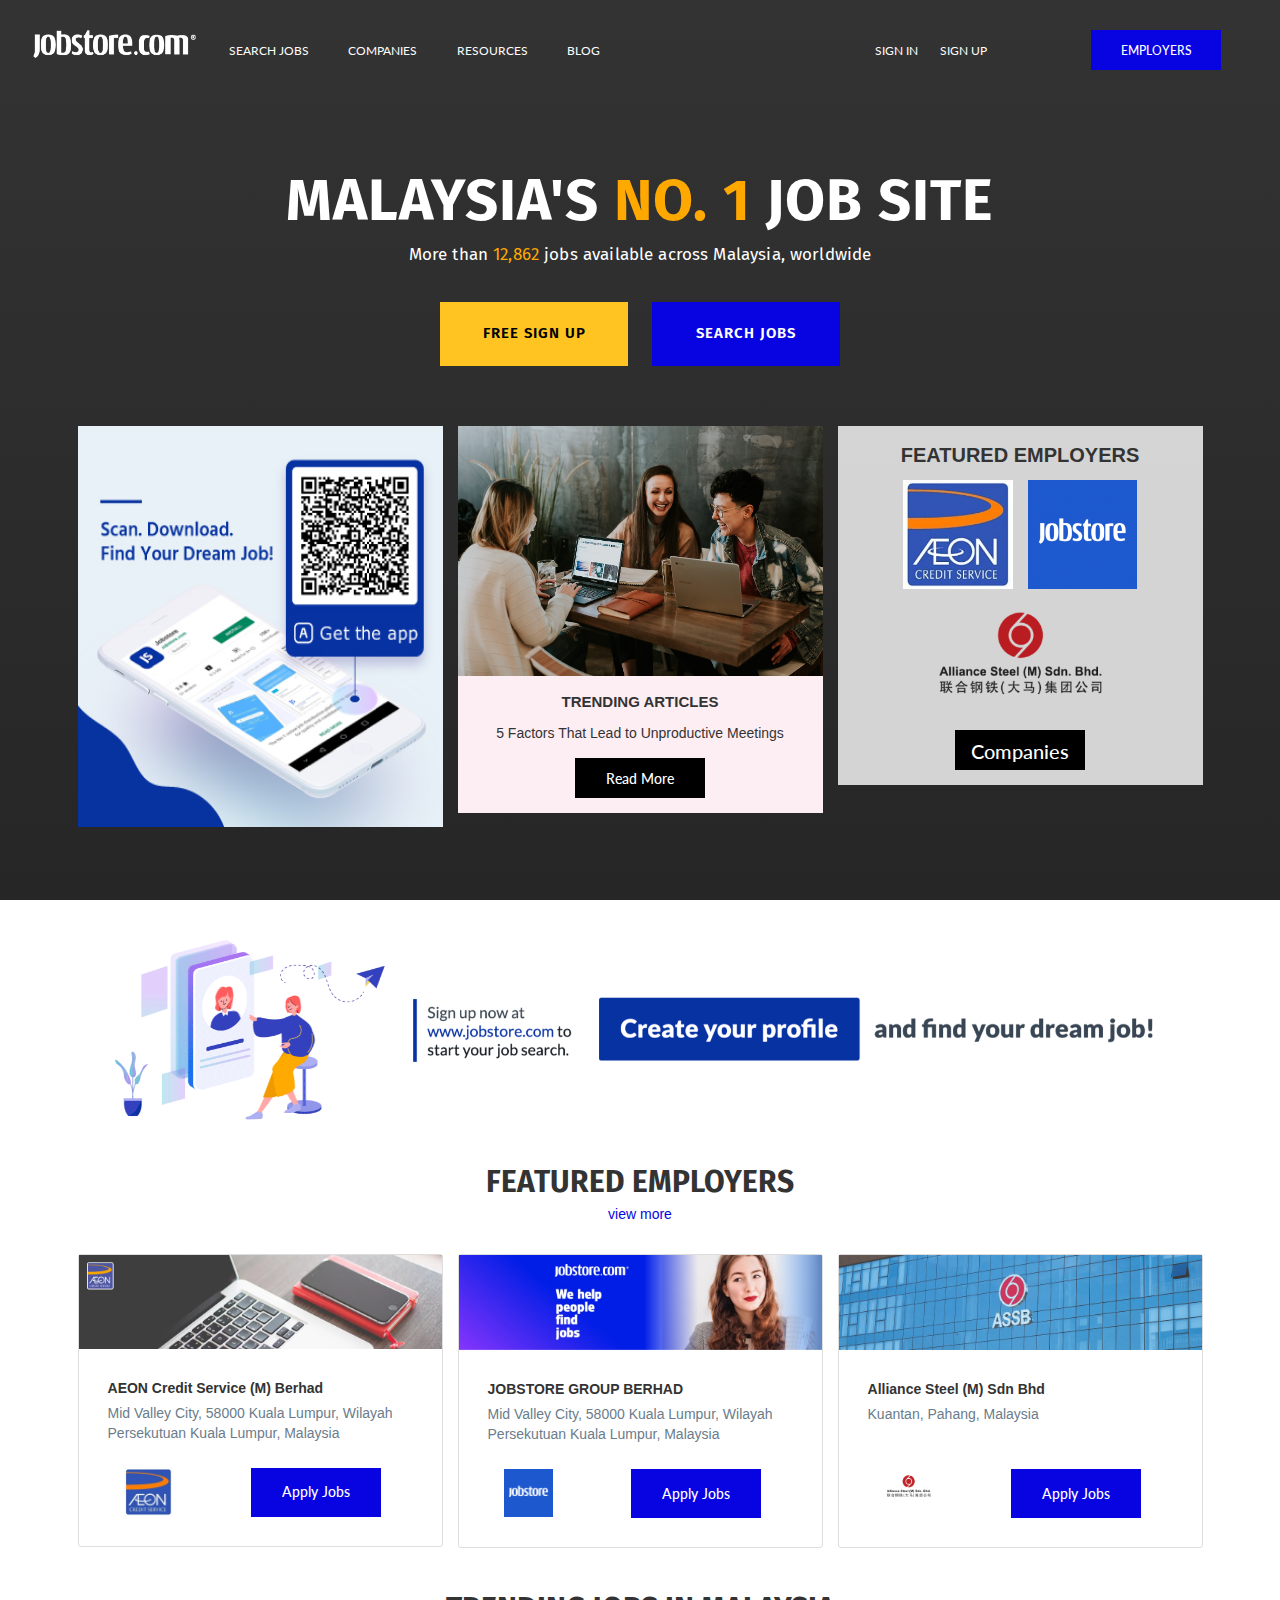
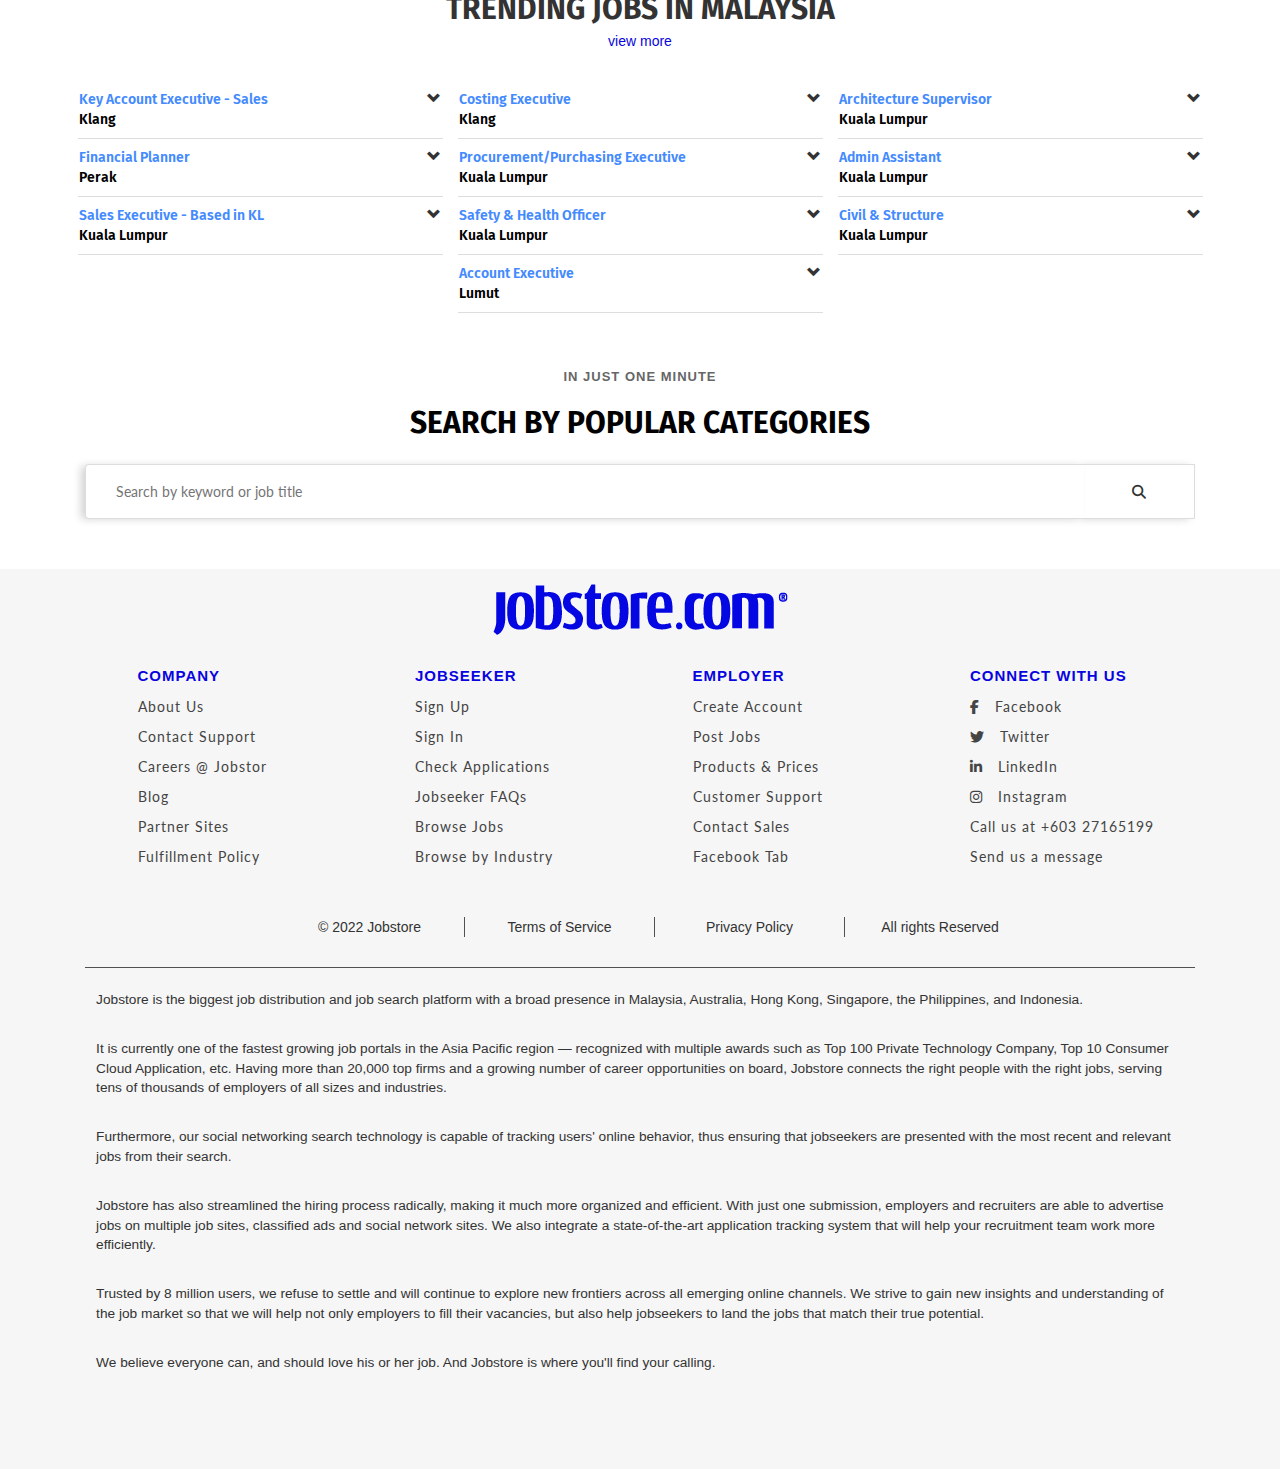
==== index.html @ 940debec "Added my project" ====
<!DOCTYPE html>
<html lang="en">
<head>
    <meta charset="UTF-8">
    <meta http-equiv="X-UA-Compatible" content="IE=edge">
    <meta name="viewport" content="width=device-width, initial-scale=1.0">
    <title>Jobstore</title>
    <link href="https://fonts.googleapis.com/css?family=Lato" rel="stylesheet">
    <link href="https://fonts.googleapis.com/css?family=Fira+Sans:400,600,700" rel="stylesheet">
    <link rel="stylesheet" href="style.css">
    <link rel="stylesheet" href="https://cdn.jsdelivr.net/npm/bootstrap@5.2.1/dist/css/bootstrap.min.css">
    <link rel="stylesheet" href="https://cdn.jsdelivr.net/npm/bootstrap@3.4.1/dist/css/bootstrap.min.css" integrity="sha384-HSMxcRTRxnN+Bdg0JdbxYKrThecOKuH5zCYotlSAcp1+c8xmyTe9GYg1l9a69psu" crossorigin="anonymous">
    <link rel="stylesheet" href="https://cdnjs.cloudflare.com/ajax/libs/font-awesome/6.2.0/css/all.min.css">
</head>
<body>
  <div class="index_container_main">
    <div class="navbar-container">
      <div class="row justify-content-start navbar-categories">
        <div class="col-2 popular-title text-right">
          <img class="nav-logo" src="images/jobstore_logo_white.png" alt="">
        </div>
        <div class="col-6 pt-3">
          <div class="search-navbar">search jobs</div>
          <div class="search-navbar">companies</div>
          <div class="search-navbar">resources</div>
          <div class="search-navbar">blog</div>
        </div>
        <div class="col-2 pt-3">
          <div class="search-navbar signin">sign in</div>
          <div class="search-navbar signup">sign up</div>
        </div>
        <div class="col-1">
          <div class="employers-button search-navbar">
            <button type="button" class="custom-btn-employers btn-employers">employers</button>
          </div>
        </div>
      </div>
    </div>
    
    <div class="main-content">
      <div class="container-content">
        <div class="left_content">
          <div class="container text-center">
            <div class="row justify-content-center">
              <div class="col-12 top-content">
                <div class="title-content-headline">
                  MALAYSIA'S <span class="text-coloured">No. 1</span> JOB SITE
                </div>
                <div class="title-content-subline">
                  More than <span class="text-coloured">12,862</span> jobs available across Malaysia, worldwide
                </div>
                <div class="content-top-button justify-content-around">
                    <button class="sign-up btn-signup">free sign up</button>
                    <button class="sign-up btn-search">search jobs</button>
                </div>
              </div>
            </div>
          </div>
        </div> 
              
        <div class="container text-center content-bottom">
          <div class="row justify-content-center">
            <div class="col-4 content-card">
              <div>
                <img class="img-right" src="images/jobstore.png" alt="">
              </div>
            </div> 
            <div class="col-4 content-card">
              <div class="trending-content">
                <div class="trending-img">
                  <img class="img-center" src="images/win.jpeg" alt="">
                </div>
                <div class="trending-articles mt-4">trending articles</div>
                <div class="trending-factors mt-3">5 Factors That Lead to Unproductive Meetings</div>
                  <div class="row justify-content-center mt-4"> <div class="col-auto">
                    <button class="custom-btn btn-read mb-4">Read More</button>
                  </div>
                </div>
              </div>
          </div> 



            <div class="col-4 content-card">
              <div class="featured-employers-container">
                <div class="featured-title pt-4">featured employers</div>
                  <div class="row justify-content-center mt-3">
                    <div class="col-6 text-right">
                      <img class="featured-img1" src="images/379005_410686465665575_1676421468_n.jpeg" alt="">
                    </div>
                    <div class="col-6 text-left">
                      <img class="featured-img2" src="images/JobstoreLinkedinLogo.png" alt="">
                    </div>
                  </div>

                  <div class="row justify-content-center">
                    <img class="featured-img3" src="images/logo_AllianceSteel.png" alt="">
                  </div>

                  <div class="featured-more-info mt-3">
                    <button class="custom-btn btn-read mb-4">Companies</button>
                  </div>
              </div>
            </div>
          </div>
        </div>
      </div>
    </div>
  </div>

  <div class="container-body">
    <div class="content-body">
      <div class="jobseeker-invite container text-center">
        <img class="jobseeker-img" src="images/index_jobseeker_invite.gif" alt="">
      </div>
      <div class="featured-body">
        <div class="featured-body-title container text-center">featured employers</div>
        <div class="featured-body-subline text-center">view more</div>
        <div class="featured-body-apply">
          <div class="container text-center">
            <div class="row apply-jobs">
              <div class="col-4">
                <div class="list-featured-employers">
                  <div class="img-apply-jobs">
                    <img class="aeon-img" src="images/42132806_1997376280330990_4505345935303245824_n11.png" alt="">
                  </div>
                  <div class="box-apply-jobs">
                    <div class="title-apply-jobs">AEON Credit Service (M) Berhad</div>
                    <div class="content-apply-jobs">Mid Valley City, 58000 Kuala Lumpur, Wilayah Persekutuan Kuala Lumpur, Malaysia</div>
                    <div class="row justify-content-center button-apply-jobs">
                      <div class="col-4">
                        <img class="button-image" src="images/379005_410686465665575_1676421468_n.jpeg" alt="">
                      </div>
                      <div class="col-8 text-center">
                        <button type="button" class="custom-btn-apply btn-apply">Apply Jobs</button>
                      </div>
                    </div>
                </div>
              </div>
              </div>
              <!-- mother -->
              <div class="col-4">
                <div class="list-featured-employers">
                  <div class="img-apply-jobs">
                    <img class="aeon-img" src="images/jobstore banner.jpeg" alt="">
                  </div>
                  <div class="box-apply-jobs">
                    <div class="title-apply-jobs">JOBSTORE GROUP BERHAD</div>
                    <div class="content-apply-jobs">Mid Valley City, 58000 Kuala Lumpur, Wilayah Persekutuan Kuala Lumpur, Malaysia</div>

                    <div class="row justify-content-around button-apply-jobs">
                      <div class="col-4">
                        <img class="button-image" src="images/JobstoreLinkedinLogo.png" alt="">
                      </div>
                      <div class="col-8">
                        <button type="button" class="custom-btn-apply btn-apply">Apply Jobs</button>
                      </div>
                    </div>   
                </div>
              </div>
            </div>
            <div class="col-4">
              <div class="list-featured-employers">
                <div class="img-apply-jobs">
                  <img class="aeon-img" src="images/ASSB_Front.jpeg" alt="">
                </div>
                <div class="box-apply-jobs">
                  <div class="title-apply-jobs">Alliance Steel (M) Sdn Bhd</div>
                  <div class="content-apply-jobs">Kuantan, Pahang, Malaysia</div>
                  <div class="row justify-content-around button-apply-jobs">
                    <div class="col-4">
                      <img class="button-image" src="images/logo_AllianceSteel.png" alt="">
                    </div>

                    <div class="col-8">
                      <button type="button" class="custom-btn-apply btn-apply">Apply Jobs</button>
                    </div>
                  </div>
                </div>
              </div>
            </div>
          </div>
        </div>
      </div>
      
      <div class="content-body-trending-jobs">
        <div class="featured-body-title container text-center">trending jobs in malaysia</div>
        <div class="featured-body-subline text-center">view more</div>
        <div class="featured-body-apply">
          <div class="container text-center">
            <div class="row trending-jobs-box">
              <div class="col-4">
                <div class="trending-jobs-position">
                  <span class="glyphicon glyphicon-chevron-down icons"></span>
                  <div class="trending-jobs-box-title">Key Account Executive - Sales</div>
                  <div class="trending-jobs-box-subline">Klang</div>
                </div>
                <div class="trending-jobs-position">
                  <span class="glyphicon glyphicon-chevron-down icons"></span>
                  <div class="trending-jobs-box-title">Financial Planner</div>
                  <div class="trending-jobs-box-subline">Perak</div>
                </div>
                <div class="trending-jobs-position">
                  <span class="glyphicon glyphicon-chevron-down icons"></span>
                  <div class="trending-jobs-box-title">Sales Executive - Based in KL</div>
                  <div class="trending-jobs-box-subline">Kuala Lumpur</div>
                </div>
              </div>
              <div class="col-4">
                <div class="trending-jobs-position">
                  <span class="glyphicon glyphicon-chevron-down icons"></span>
                  <div class="trending-jobs-box-title">Costing Executive</div>
                  <div class="trending-jobs-box-subline">Klang</div>
                </div>

                <div class="trending-jobs-position">
                  <span class="glyphicon glyphicon-chevron-down icons"></span>
                  <div class="trending-jobs-box-title">Procurement/Purchasing Executive</div>
                  <div class="trending-jobs-box-subline">Kuala Lumpur</div>
                </div>

                <div class="trending-jobs-position">
                  <span class="glyphicon glyphicon-chevron-down icons"></span>
                  <div class="trending-jobs-box-title">Safety & Health Officer</div>
                  <div class="trending-jobs-box-subline">Kuala Lumpur</div>
                </div>

                <div class="trending-jobs-position">
                  <span class="glyphicon glyphicon-chevron-down icons"></span>
                  <div class="trending-jobs-box-title">Account Executive</div>
                  <div class="trending-jobs-box-subline">Lumut</div>
                </div>
              </div>
              <div class="col-4">
                <div class="trending-jobs-position">
                  <span class="glyphicon glyphicon-chevron-down icons"></span>
                  <div class="trending-jobs-box-title">Architecture Supervisor</div>
                  <div class="trending-jobs-box-subline">Kuala Lumpur</div>
                </div>
                <div class="trending-jobs-position">
                  <span class="glyphicon glyphicon-chevron-down icons"></span>
                  <div class="trending-jobs-box-title">Admin Assistant</div>
                  <div class="trending-jobs-box-subline">Kuala Lumpur</div>
                </div>
                <div class="trending-jobs-position">
                  <span class="glyphicon glyphicon-chevron-down icons"></span>
                  <div class="trending-jobs-box-title">Civil & Structure</div>
                  <div class="trending-jobs-box-subline">Kuala Lumpur</div>
                </div>
              </div> 
            </div>
          </div>
        </div>
      </div>
    </div>
  </div>

  <div class="search-box container">
    <div class="title-box text-center">
      <div class="title-subline">in just one minute</div>
      <div class="title-search">search by popular categories</div>
    </div>
    <div class="search-box">
      <input type="text" placeholder="Search by keyword or job title" class="search-items">
      <button class="search-button"><i class="fa fa-search"></i></button>
      <div class="row popular-categories">
        <!-- <div class="col-2 popular-title">Popular categories</div>
        <div class="col-10">
          <div class="categories">Sales and Marketing jobs</div>
          <div class="categories">Information Technology jobs</div>
          <div class="categories">Accounting/Auditing jobs</div>
          <div class="categories">Engineering jobs</div>
          <div class="categories">Administrative jobs</div>
          <div class="categories">Customer Service jobs</div>
          <div class="categories">Human Resources jobs</div>
          <div class="categories">Finance/Banking jobs</div>
          <div class="categories">More</div>
        </div> -->
      </div>
    </div>
  </div>
  </div>

  <div class="footer-box">
    <div class="footer-content-box container">
      <div class="footer-title text-center">
        <img src="images/jobstore_logo_blue.png" alt="">
      </div>

      <div class="row footer-items container">
        <div class="col-3 footer-items-details">
          <div class="footer-items-details-title">Company</div>
          <a href="">
            <div class="footer-items-details-subline">About Us</div>
          </a>
          <a href="">
            <div class="footer-items-details-subline">Contact Support</div>
          </a>
          <a href="">
            <div class="footer-items-details-subline">Careers @ Jobstor</div>
          </a>
          <a href="">
            <div class="footer-items-details-subline">Blog</div>
          </a>
          <a href="">
            <div class="footer-items-details-subline">Partner Sites</div>
          </a>
          <a href="">
            <div class="footer-items-details-subline">Fulfillment Policy</div>
          </a>
        </div>

        <div class="col-3 footer-items-details">
          <div class="footer-items-details-title">jobseeker</div>
          <a href="">
            <div class="footer-items-details-subline">Sign Up</div>
          </a>
          <a href="">
            <div class="footer-items-details-subline">Sign In</div>
          </a>
          <a href="">
            <div class="footer-items-details-subline">Check Applications</div>
          </a>
          <a href="">
            <div class="footer-items-details-subline">Jobseeker FAQs</div>
          </a>
          <a href="">
            <div class="footer-items-details-subline">Browse Jobs</div>
          </a>
          <a href="">
            <div class="footer-items-details-subline">Browse by Industry</div>
          </a>
        </div>

        <div class="col-3 footer-items-details">
          <div class="footer-items-details-title">employer</div>
          <a href="">
            <div class="footer-items-details-subline">Create Account</div>
          </a>
          <a href="">
            <div class="footer-items-details-subline">Post Jobs</div>
          </a>
          <a href="">
            <div class="footer-items-details-subline">Products & Prices</div>
          </a>
          <a href="">
            <div class="footer-items-details-subline">Customer Support</div>
          </a>
          <a href="">
            <div class="footer-items-details-subline">Contact Sales</div>
          </a>
          <a href="">
            <div class="footer-items-details-subline">Facebook Tab</div>
          </a>
        </div>

        <div class="col-3 footer-items-details">
          <div class="footer-items-details-title">connect with us</div>
          <a href="">
            <div class="footer-items-details-subline">
              <i class="fa-brands fa-facebook-f social-icons"></i>
              Facebook</div>
          </a>
          <a href="">
            <div class="footer-items-details-subline">
              <i class="fa-brands fa-twitter social-icons"></i>
              Twitter</div>
          </a>
          <a href="">
            <div class="footer-items-details-subline">
              <i class="fa-brands fa-linkedin-in social-icons"></i>
              LinkedIn</div>
          </a>
          <a href="">
            <div class="footer-items-details-subline">
              <i class="fa-brands fa-instagram social-icons"></i>
              Instagram</div>
          </a>
          <a href="">
            <div class="footer-items-details-subline">Call us at +603 27165199</div>
          </a>
          <a href="">
            <div class="footer-items-details-subline">Send us a message</div>
          </a>
        </div>
      </div>

      <div class="container-tnc container">
        <div class="row justify-content-center">
          <div class="col-2 text-center footer-tnc">© 2022 Jobstore</div>
          <div class="col-2 text-center footer-tnc">Terms of Service</div>
          <div class="col-2 text-center footer-tnc">Privacy Policy</div>
          <div class="col-2 text-center">All rights Reserved</div>
        </div>
      </div>
    </div>
    <div class="footer-details-box container">
      <div class="footer-details-content">
        <p class="firstParagraph">
          Jobstore is the biggest job distribution and job search platform with a broad presence in Malaysia, Australia, Hong Kong, Singapore,
          the Philippines, and Indonesia.</p>
        <p class="middleParagraph">
          <br>

It is currently one of the fastest growing job portals in the Asia Pacific region — recognized with multiple awards such as
Top 100 Private Technology Company, Top 10 Consumer Cloud Application, etc. Having more than 20,000 top firms and a growing number of
career opportunities on board, Jobstore connects the right people with the right jobs, serving tens of thousands of employers
of all sizes and industries.
        </p>
        <p class="middleParagraph">
          <br>

Furthermore, our social networking search technology is capable of tracking users' online behavior, thus ensuring that jobseekers
are presented with the most recent and relevant jobs from their search.
        </p>
        <p class="middleParagraph">
          <br>

Jobstore has also streamlined the hiring process radically, making it much more organized and efficient. With just one submission,
employers and recruiters are able to advertise jobs on multiple job sites, classified ads and social network sites.
We also integrate a state-of-the-art application tracking system that will help your recruitment team work more efficiently.
        </p>
        <p class="middleParagraph">
          <br>

Trusted by 8 million users, we refuse to settle and will continue to explore new frontiers across all emerging online channels.
We strive to gain new insights and understanding of the job market so that we will help not only employers to fill their vacancies,
but also help jobseekers to land the jobs that match their true potential.
        </p>
        <p class="lastParagraph">
          <br>

We believe everyone can, and should love his or her job. And Jobstore is where you'll find your calling.
        </p>
      </div>
    </div>
  </div>

  </body>
</html>
---- style.css ----
.index_container_main {
    height: 100vh;
    background: linear-gradient(rgb(0,0,0,0.8), rgba(0,0,0,0.85)), 
    url(https://asset.jobstore.com/images/index/index_people.png) no-repeat top center/cover;
}

.container-fluid a {
    color: #fff;
    text-decoration: none;
}

.nav-logo {
    width: 80%;
    cursor: pointer;
}

.navbar-categories {
    padding-top: 3rem !important;
}

.search-navbar {
    display: inline-block;
    padding: 0 5px;
    font-size: 12px;
    color: #fff;
    text-transform: uppercase;
    font-family: 'Lato', sans-serif;
    margin: 0 2%;
    cursor: pointer;
}

.search-navbar:hover {
    color: #ffa800;
}

.country-icons {
    float: right;
}

.custom-btn-employers {
    width: 130px;
    height: 40px;
    padding: 10px 25px;
    border: 2px solid #0704e1;
    font-family: 'Lato', sans-serif;
    text-transform: uppercase;
    font-weight: 500;
    background: transparent;
    cursor: pointer;
    transition: all 0.3s ease;
    position: relative;
    display: inline-block;
}

.btn-employers {
   background: #0704e1;
   color: #fff;
   line-height: 42px;
   padding: 0;
   border: none;
 }
 .btn-employers span {
   position: relative;
   display: block;
   width: 100%;
   height: 100%;
 }
 .btn-employers:before,
 .btn-employers:after {
   position: absolute;
   content: "";
   height: 0%;
   width: 2px;
   background: #0704e1;
 }
 .btn-employers:before {
   right: 0;
   top: 0;
   transition: all 500ms ease;
 }
 .btn-employers:after {
   left: 0;
   bottom: 0;
   transition: all 500ms ease;
 }
 .btn-employers:hover{
   color: #0704e1;
   background: transparent;
 }
 .btn-employers:hover:before {
   transition: all 500ms ease;
   height: 100%;
 }
 .btn-employers:hover:after {
   transition: all 500ms ease;
   height: 100%;
 }
 .btn-employers span:before,
 .btn-employers span:after {
   position: absolute;
   content: "";
   background: #0704e1;
 }
 .btn-employers span:before {
   left: 0;
   top: 0;
   width: 0%;
   height: 2px;
   transition: all 500ms ease;
 }
 .btn-employers span:after {
   right: 0;
   bottom: 0;
   width: 0%;
   height: 2px;
   transition: all 500ms ease;
}
 .btn-employers span:hover:before {
   width: 100%;
}
 .btn-employers span:hover:after {
   width: 100%;
}

.btn-employers {
   background: #0704e1;
   color: #fff;
   line-height: 42px;
   padding: 0;
   border: none;
}
 .btn-employers span {
   position: relative;
   display: block;
   width: 100%;
   height: 100%;
}
 .btn-employers:before,
 .btn-employers:after {
   position: absolute;
   content: "";
   height: 0%;
   width: 2px;
   background: #fff;
}
 .btn-employers:before {
   right: 0;
   top: 0;
   transition: all 500ms ease;
}
 .btn-employers:after {
   left: 0;
   bottom: 0;
   transition: all 500ms ease;
}
 .btn-employers:hover{
   color: #0704e1;
   background: #fff;
}
 .btn-employers:hover:before {
   transition: all 500ms ease;
   height: 100%;
}
 .btn-employers:hover:after {
   transition: all 500ms ease;
   height: 100%;
}
 .btn-employers span:before,
 .btn-employers span:after {
   position: absolute;
   content: "";
   background: #0704e1;
}
 .btn-employers span:before {
   left: 0;
   top: 0;
   width: 0%;
   height: 2px;
   transition: all 500ms ease;
}
 .btn-employers span:after {
   right: 0;
   bottom: 0;
   width: 0%;
   height: 2px;
   transition: all 500ms ease;
}
 .btn-employers span:hover:before {
   width: 100%;
}
 .btn-employers span:hover:after {
   width: 100%;
}

.main-content {
    height: 88vh;
}

.container-content {
    padding-top: 10vh;
}

.title-content-headline {
    font-size: 5.8rem;
    color: #fff;
    font-weight: 700;
    font-family: 'Fira Sans', sans-serif;
    text-transform: uppercase;
    letter-spacing: 1px;
}

.title-content-subline {
    font-size: 1.7rem;
    width: 100%;
    font-weight: 400;
    font-family: 'Fira Sans', sans-serif;
    color: #fff;
    letter-spacing: 0.015rem;
}

.text-coloured {
    color: #ffa800;
}

.content-bottom {
    padding-top: 25px;
}

.sign-up {
    -webkit-touch-callout: none;
      -webkit-user-select: none;
       -khtml-user-select: none;
         -moz-user-select: none;
          -ms-user-select: none;
              user-select: none;
          -webkit-tap-highlight-color: transparent;
}
  
.btn-signup {
      width: 188px;
      height: 64px;
      margin-right: 10px;
      cursor: pointer;
      font-size: 1.5rem;
      font-weight: 600;
      font-family: 'Fira Sans', sans-serif;
      text-transform: uppercase;
      letter-spacing: 1px;
      color: #000;
      background: #ffc421;
      border: 2px solid #ffc421;
      box-shadow: 0px 0px 0px rgba(0,0,0,0.4);
      transition: 500ms;
}

.btn-search {
    width: 188px;
    height: 64px;
    margin-left: 10px;
    cursor: pointer;
    font-size: 1.5rem;
    font-weight: 600;
    font-family: 'Fira Sans', sans-serif;
    text-transform: uppercase;
    letter-spacing: 1px;
    color: #fff;
    background: #0704e1;
    border: 2px solid #0704e1;
    box-shadow: 0px 0px 0px rgba(0,0,0,0.4);
    transition: 500ms;
}
  
.btn-signup:after {
      content: '';
      position: absolute;
      transform: translateX(-55px) translateY(-40px);
      width: 25px;
      height: 25px;
      border-radius: 50%;
      background: transparent;
      box-shadow: 0px 0px 50px transparent;
      transition: 500ms;
}
  
.btn-signup:hover {
    transform: translateY(-5px);
    box-shadow: 0px 10px 10px rgba(0,0,0,0.4);
}
  
  
.btn-signup:focus {
    outline: none;
}

/*  */

.btn-search:after {
    content: '';
    position: absolute;
    transform: translateX(-55px) translateY(-40px);
    width: 25px;
    height: 25px;
    border-radius: 50%;
    background: transparent;
    box-shadow: 0px 0px 50px transparent;
    transition: 500ms;
}

.btn-search:hover {
  transform: translateY(-5px);
  box-shadow: 0px 10px 10px rgba(0,0,0,0.4);
}


.btn-search:focus {
  outline: none;
}
  /*  */

.content-top-button {
    margin: 35px auto;
}

.img-right {
    width: 100%;
    height: 44.5vh;
}

.img-center {
    width: 100%;
    height: 27.8vh;
}

.trending-articles {
    font-size: 1.5rem;
    font-weight: 600;
    text-transform: uppercase;
}

.trending-content {
    background: #fdeef3;
    /* padding-top: 15px; */
    /* height: 48vh; */
}

.featured-employers-container {
    background-color: #fff;
    background: rgba(255,255,255,0.8);
    /* height: 48vh; */
    /* padding: 7.8rem 0; */
}

.custom-btn {
    width: 130px;
    height: 40px;
    padding: 10px 25px;
    border: 2px solid #000;
    font-family: 'Lato', sans-serif;
    font-weight: 500;
    background: transparent;
    cursor: pointer;
    transition: all 0.3s ease;
    position: relative;
    display: inline-block;
}

.btn-read {
   background: #000;
   color: #fff;
   line-height: 42px;
   padding: 0;
   border: none;
 }
 .btn-read span {
   position: relative;
   display: block;
   width: 100%;
   height: 100%;
 }
 .btn-read:before,
 .btn-read:after {
   position: absolute;
   content: "";
   height: 0%;
   width: 2px;
   background: #000;
 }
 .btn-read:before {
   right: 0;
   top: 0;
   transition: all 500ms ease;
 }
 .btn-read:after {
   left: 0;
   bottom: 0;
   transition: all 500ms ease;
 }
 .btn-read:hover{
   color: #000;
   background: transparent;
 }
 .btn-read:hover:before {
   transition: all 500ms ease;
   height: 100%;
 }
 .btn-read:hover:after {
   transition: all 500ms ease;
   height: 100%;
 }
 .btn-read span:before,
 .btn-read span:after {
   position: absolute;
   content: "";
   background: #000;
 }
 .btn-read span:before {
   left: 0;
   top: 0;
   width: 0%;
   height: 2px;
   transition: all 500ms ease;
 }
 .btn-read span:after {
   right: 0;
   bottom: 0;
   width: 0%;
   height: 2px;
   transition: all 500ms ease;
}
 .btn-read span:hover:before {
   width: 100%;
}
 .btn-read span:hover:after {
   width: 100%;
}

.btn-read {
   background: #000;
   color: #fff;
   line-height: 42px;
   padding: 0;
   border: none;
}
 .btn-read span {
   position: relative;
   display: block;
   width: 100%;
   height: 100%;
}
 .btn-read:before,
 .btn-read:after {
   position: absolute;
   content: "";
   height: 0%;
   width: 2px;
   background: #000;
}
 .btn-read:before {
   right: 0;
   top: 0;
   transition: all 500ms ease;
}
 .btn-read:after {
   left: 0;
   bottom: 0;
   transition: all 500ms ease;
}
 .btn-read:hover{
   color: #000;
   background: transparent;
}
 .btn-read:hover:before {
   transition: all 500ms ease;
   height: 100%;
}
 .btn-read:hover:after {
   transition: all 500ms ease;
   height: 100%;
}
 .btn-read span:before,
 .btn-read span:after {
   position: absolute;
   content: "";
   background: #000;
}
 .btn-read span:before {
   left: 0;
   top: 0;
   width: 0%;
   height: 2px;
   transition: all 500ms ease;
}
 .btn-read span:after {
   right: 0;
   bottom: 0;
   width: 0%;
   height: 2px;
   transition: all 500ms ease;
}
 .btn-read span:hover:before {
   width: 100%;
}
 .btn-read span:hover:after {
   width: 100%;
}

.featured-employers {
    padding: 1rem 0;
}

.featured-title {
   font-size: 2rem; 
   text-transform: uppercase;
   font-weight: 600;
}

.featured-img1 {
    width: 60%;
}

.featured-img2{
    width: 60%;
}
.featured-img3 {
    width: 50% !important;
}

.featured-more-info {
    color: #0704e1;
    font-size: 2rem;
    text-transform: uppercase;
    cursor: pointer;
}

.jobseeker-invite {
    padding: 30px;
}

.jobseeker-img {
    width: 100%;
}

.content-body-trending-jobs {
    margin: 4rem auto;
}

.featured-body-title {
    font-size: 3rem;
    font-weight: 700;
    text-transform: uppercase;
    font-family: 'Fira Sans', sans-serif;
}

.featured-body-subline {
    color: #0704e1;
}

.list-featured-employers {
    border: 1px solid #ddd;
    border-radius: 3px;
}

.aeon-img {
    width: 100%;
}

.box-apply-jobs {
    padding: 8%;
}

.title-apply-jobs {
    /* padding: 20px 0 20px 0; */
    text-align: left;
    font-weight: 700;
}

.content-apply-jobs {
    display: block;
    width: 100%;
    min-height: 55px;
    font-size: 1.4rem;
    font-weight: 400;
    color: #6A7C8B;
    margin: 0.5rem auto 1rem;
    text-align: left;
}

.custom-btn-apply {
    width: 130px;
    height: 49px;
    padding: 10px 25px;
    border: 2px solid #0704e1;
    font-family: 'Lato', sans-serif;
    font-weight: 500;
    background: transparent;
    cursor: pointer;
    transition: all 0.3s ease;
    position: relative;
    display: inline-block;
}

.btn-apply {
   background: #0704e1;
   color: #fff;
   line-height: 42px;
   padding: 0;
   border: none;
 }
 .btn-apply span {
   position: relative;
   display: block;
   width: 100%;
   height: 100%;
 }
 .btn-apply:before,
 .btn-apply:after {
   position: absolute;
   content: "";
   height: 0%;
   width: 2px;
   background: #0704e1;
 }
 .btn-apply:before {
   right: 0;
   top: 0;
   transition: all 500ms ease;
 }
 .btn-apply:after {
   left: 0;
   bottom: 0;
   transition: all 500ms ease;
 }
 .btn-apply:hover{
   color: #0704e1;
   background: transparent;
 }
 .btn-apply:hover:before {
   transition: all 500ms ease;
   height: 100%;
 }
 .btn-apply:hover:after {
   transition: all 500ms ease;
   height: 100%;
 }
 .btn-apply span:before,
 .btn-apply span:after {
   position: absolute;
   content: "";
   background: #0704e1;
 }
 .btn-apply span:before {
   left: 0;
   top: 0;
   width: 0%;
   height: 2px;
   transition: all 500ms ease;
 }
 .btn-apply span:after {
   right: 0;
   bottom: 0;
   width: 0%;
   height: 2px;
   transition: all 500ms ease;
}
 .btn-apply span:hover:before {
   width: 100%;
}
 .btn-apply span:hover:after {
   width: 100%;
}

.btn-apply {
   background: #0704e1;
   color: #fff;
   line-height: 42px;
   padding: 0;
   border: none;
}
 .btn-apply span {
   position: relative;
   display: block;
   width: 100%;
   height: 100%;
}
 .btn-apply:before,
 .btn-apply:after {
   position: absolute;
   content: "";
   height: 0%;
   width: 2px;
   background: #0704e1;
}
 .btn-apply:before {
   right: 0;
   top: 0;
   transition: all 500ms ease;
}
 .btn-apply:after {
   left: 0;
   bottom: 0;
   transition: all 500ms ease;
}
 .btn-apply:hover{
   color: #0704e1;
   background: transparent;
}
 .btn-apply:hover:before {
   transition: all 500ms ease;
   height: 100%;
}
 .btn-apply:hover:after {
   transition: all 500ms ease;
   height: 100%;
}
 .btn-apply span:before,
 .btn-apply span:after {
   position: absolute;
   content: "";
   background: #0704e1;
}
 .btn-apply span:before {
   left: 0;
   top: 0;
   width: 0%;
   height: 2px;
   transition: all 500ms ease;
}
 .btn-apply span:after {
   right: 0;
   bottom: 0;
   width: 0%;
   height: 2px;
   transition: all 500ms ease;
}
 .btn-apply span:hover:before {
   width: 100%;
}
 .btn-apply span:hover:after {
   width: 100%;
}

.button-image {
    width: 50%;
}

.trending-jobs-box-title {
    font-size: 1.4rem;
    font-weight: 600;
    font-family: 'Fira Sans', sans-serif;
    color: #448aff;
}

.trending-jobs-box-subline {
    font-weight: 600;
    font-family: 'Fira Sans', sans-serif;
    color: #000;
}

.featured-body-apply {
    margin-top: 3rem;
}

.trending-jobs-position {
    padding: 0.85rem 0.5%;
    border-bottom: 1.15px solid #ddd;
    text-align: left;
}

.trending-jobs-position:hover {
    background-color: #edf3fd;
    cursor: pointer;
}

.icons {
    float: right;
}

.search-box {
    margin: 2rem auto;
}

.title-subline {
    text-transform: uppercase;
    font-size: 1.3rem;
    font-weight: 600;
    color: #666;
    letter-spacing: 1px;
    margin: 15px 0;
}

.title-search {
    font-size: 3rem;
    font-weight: 700;
    font-family: 'Fira Sans', sans-serif;
    color: #000;
    text-transform: uppercase;
}

.search-items {
    width: 90%;
    height: 55px;
    padding: 0 30px;
    color: #333;
    font-family: 'Lato', sans-serif;
    border: 1px solid #ddd;
    border-right: none;
    border-radius: 4px 0 0 4px;
    background: #fff;
    box-shadow: -5px 1px 8px -1px rgb(211 211 211);
}

.search-button {
    float: right;
    height: 55px;
    width: 10%;
    border: 1px solid #ddd;
    background: #fff;
    border-left: none;
    box-shadow: -5px 1px 8px -1px rgb(211 211 211);
}

.popular-categories {
    margin-top: 1rem !important;
}

.popular-title {
    text-align: center;
    font-size: 15px;
    color: #333;
}

.categories {
    display: inline-block;
    padding: 0 5px;
    font-size: 15px;
    color: #0704e1;
}

.footer-box {
     height: 100vh;
    background: rgba(245, 245, 245, 0.85)
}

.footer-title {
    margin: 15px auto 30px;
}

.footer-item-details {
    padding: 0 60px 0 60px;
}


.footer-items-details-title {
    font-size: 15px;
    font-weight: 600;
    letter-spacing: 1px;
    padding-left: 45px !important;
    /* text-align: left; */
    text-transform: uppercase;
    color: #0704e1;
}

.footer-items-details-subline {
    /* text-align: left; */
    padding-left: 45px !important;
    font-family: 'Lato', sans-serif;
    letter-spacing: 1px;
    margin: 10px 0;
    color: #444;
}

.footer-items-details-subline:hover {
    color: #0704e1;
}

.footer-items-details a:hover {
    text-decoration: none;
}

.container-tnc {
    margin: 4rem auto 30px;
}

.footer-details-content {
    padding: 2% 0;
    border-top: 1px solid #515151;
}

.footer-details-content p {
    padding: 0 1%;
    font-size: 1.37rem;
}

.social-icons {
    padding-right: 10px;
}

.footer-tnc {
    border-right: 1px solid #515151;
}
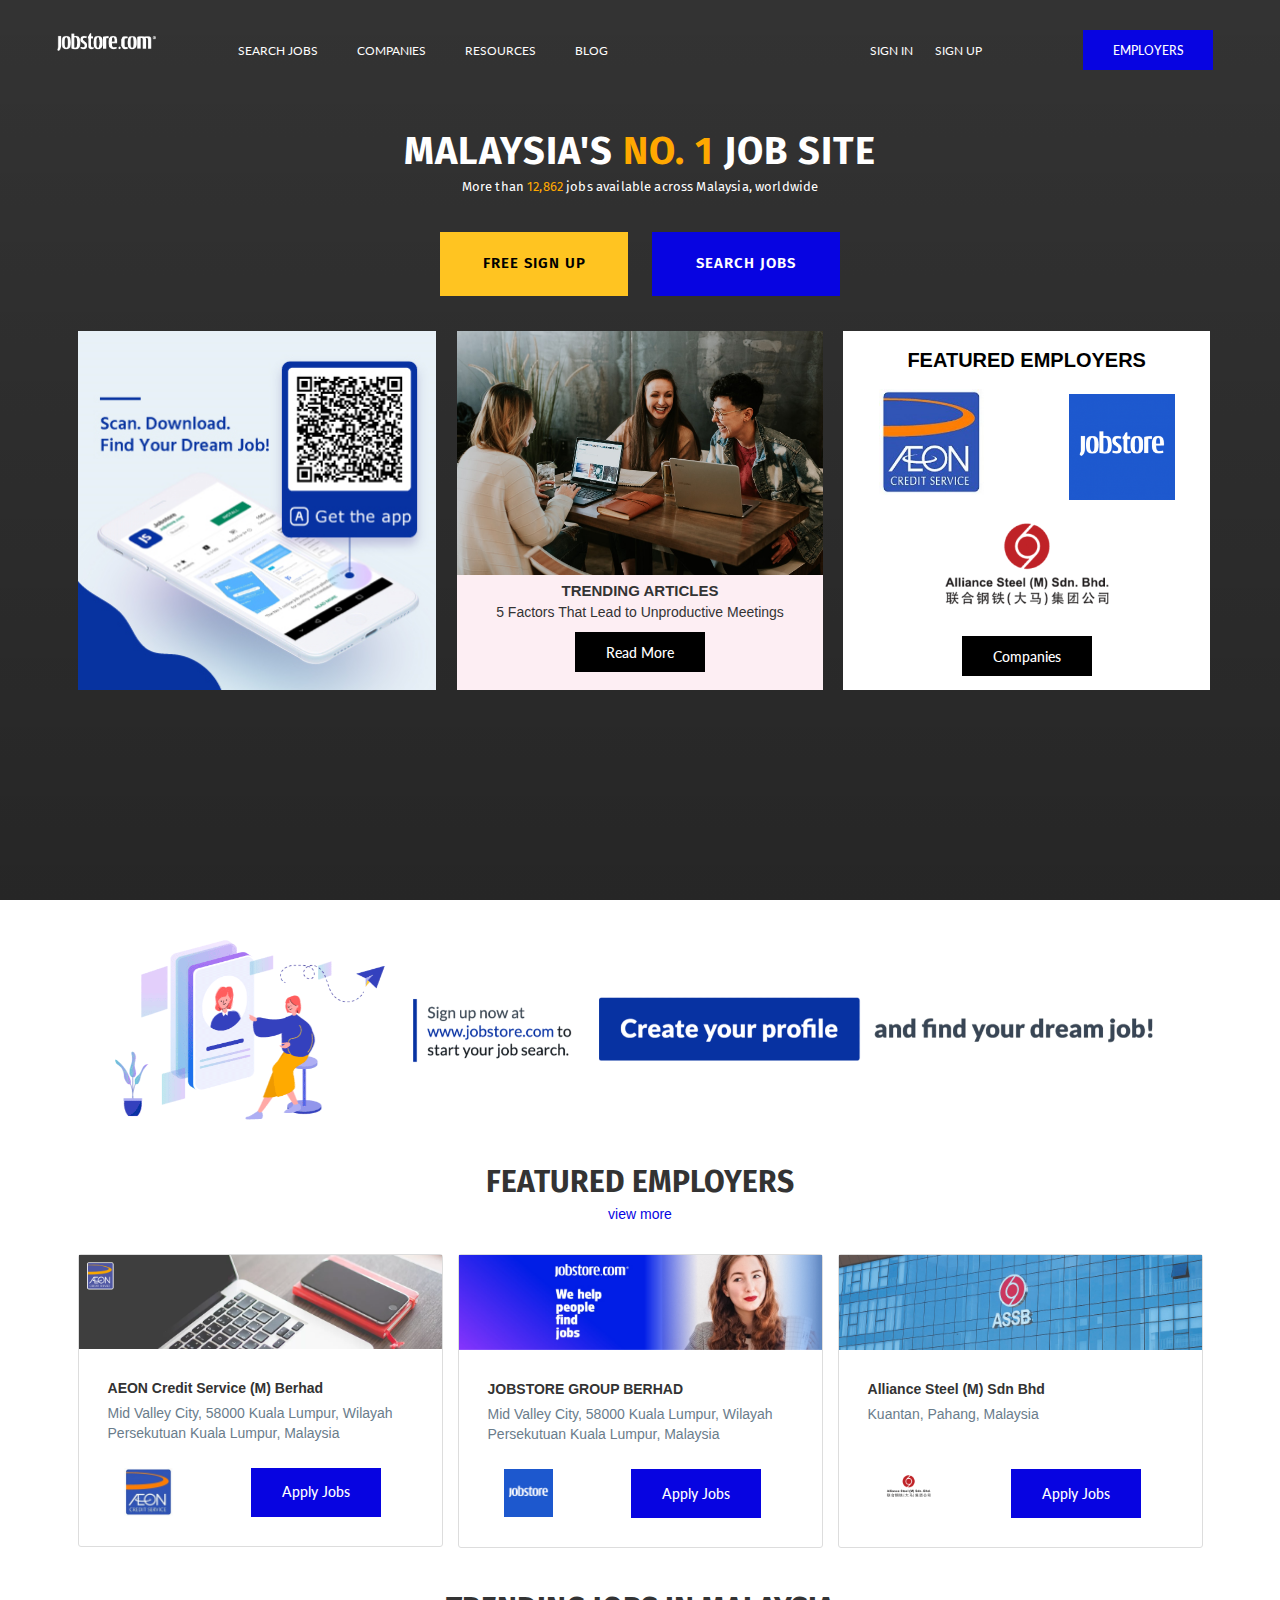
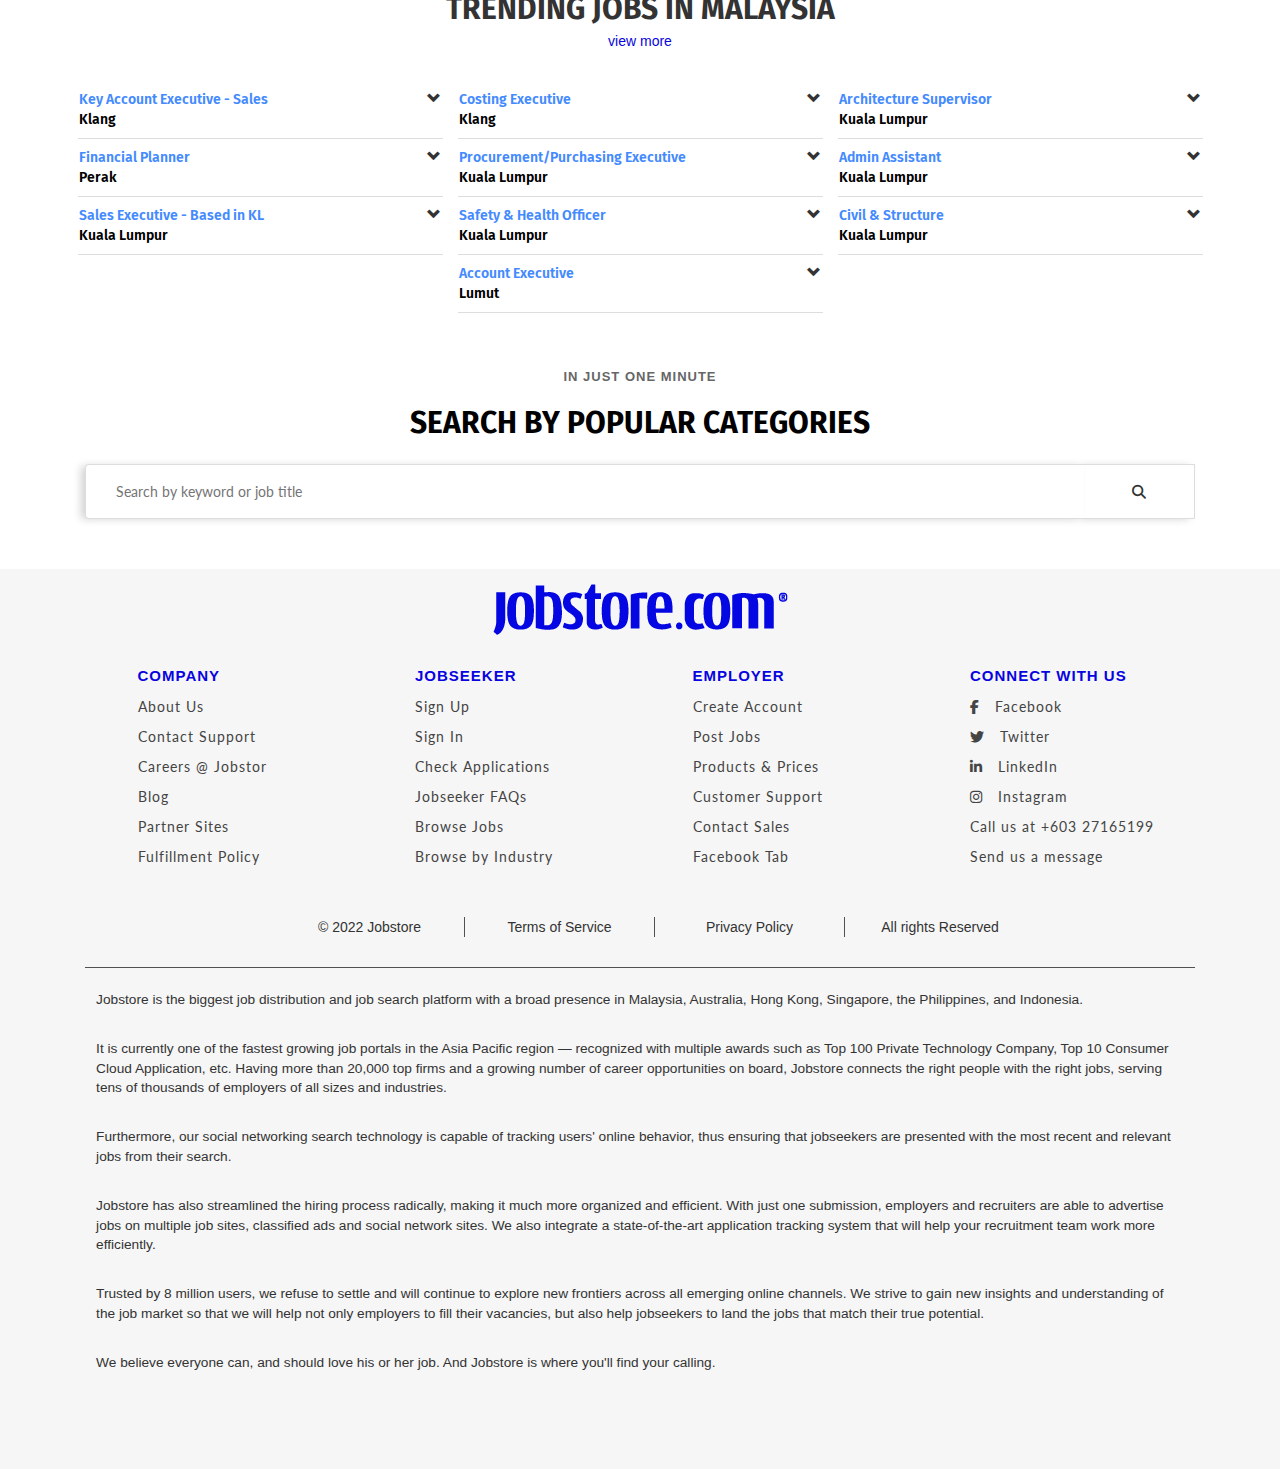
==== commit 4e8e5175: "change-resolution" ====
--- a/index.html
+++ b/index.html
@@ -13,10 +13,11 @@
     <link rel="stylesheet" href="https://cdnjs.cloudflare.com/ajax/libs/font-awesome/6.2.0/css/all.min.css">
 </head>
 <body>
-  <div class="index_container_main">
-    <div class="navbar-container">
+  <div class="main-container">
+
+    <div class="navbar-container container-fluid">
       <div class="row justify-content-start navbar-categories">
-        <div class="col-2 popular-title text-right">
+        <div class="col-2 popular-title text-center">
           <img class="nav-logo" src="images/jobstore_logo_white.png" alt="">
         </div>
         <div class="col-6 pt-3">
@@ -29,7 +30,7 @@
           <div class="search-navbar signin">sign in</div>
           <div class="search-navbar signup">sign up</div>
         </div>
-        <div class="col-1">
+        <div class="col-2">
           <div class="employers-button search-navbar">
             <button type="button" class="custom-btn-employers btn-employers">employers</button>
           </div>
@@ -38,8 +39,10 @@
     </div>
     
     <div class="main-content">
+
       <div class="container-content">
-        <div class="left_content">
+
+        <div class="top-content">
           <div class="container text-center">
             <div class="row justify-content-center">
               <div class="col-12 top-content">
@@ -57,14 +60,63 @@
             </div>
           </div>
         </div> 
+
+        <div class="middle-content container">
+          <div class="row text-center">
+
+            <div style="margin-right: 20px;" class="col">
+              <div>
+                <img class="img-right" src="images/jobstore.png" alt="">
+              </div>
+            </div>
+
+            <div class="col trending-content">
+              <div class="row">
+                <div class="col-12">
+                  <img class="img-center" src="images/win.jpeg" alt="">
+                </div>
+                <div class="col-12 trending-articles mt-2">
+                  trending articles
+                </div>
+                <div class="col-12">
+                  5 Factors That Lead to Unproductive Meetings
+                </div>
+                <div class="col-12 mt-3">
+                  <button class="custom-btn btn-read">Read More</button>
+                </div>
+              </div>
+            </div>
+            <div style="margin-left: 20px;" class="col featured-box">
+              <div class="row">
+                <div class="col-12 featured-title mt-4 mb-4">
+                  featured employers
+                </div>
+                <div class="col-6">
+                  <img class="featured-img1" src="images/379005_410686465665575_1676421468_n.jpeg" alt="">
+                </div>
+                <div class="col-6 trending-articles mt-2">
+                  <img class="featured-img2" src="images/JobstoreLinkedinLogo.png" alt="">
+                </div>
+                <div class="col-12">
+                  <img class="featured-img3" src="images/logo_AllianceSteel.png" alt="">
+                </div>
+                <div class="col-12 mt-2">
+                  <button class="custom-btn btn-read">Companies</button>
+                </div>
+              </div>
+            </div>
+          </div>
+        </div> 
               
-        <div class="container text-center content-bottom">
+        <!-- <div class="container text-center content-bottom">
           <div class="row justify-content-center">
+
             <div class="col-4 content-card">
               <div>
                 <img class="img-right" src="images/jobstore.png" alt="">
               </div>
             </div> 
+
             <div class="col-4 content-card">
               <div class="trending-content">
                 <div class="trending-img">
@@ -77,9 +129,7 @@
                   </div>
                 </div>
               </div>
-          </div> 
-
-
+            </div> 
 
             <div class="col-4 content-card">
               <div class="featured-employers-container">
@@ -102,8 +152,10 @@
                   </div>
               </div>
             </div>
-          </div>
-        </div>
+
+          </div>
+        </div> -->
+
       </div>
     </div>
   </div>
--- a/style.css
+++ b/style.css
@@ -1,4 +1,4 @@
-.index_container_main {
+.main-container {
     height: 100vh;
     background: linear-gradient(rgb(0,0,0,0.8), rgba(0,0,0,0.85)), 
     url(https://asset.jobstore.com/images/index/index_people.png) no-repeat top center/cover;
@@ -10,7 +10,7 @@
 }
 
 .nav-logo {
-    width: 80%;
+    width: 50%;
     cursor: pointer;
 }
 
@@ -197,11 +197,11 @@
 }
 
 .container-content {
-    padding-top: 10vh;
+    padding-top: 6vh;
 }
 
 .title-content-headline {
-    font-size: 5.8rem;
+    font-size: 3.8rem;
     color: #fff;
     font-weight: 700;
     font-family: 'Fira Sans', sans-serif;
@@ -210,7 +210,7 @@
 }
 
 .title-content-subline {
-    font-size: 1.7rem;
+    font-size: 1.3rem;
     width: 100%;
     font-weight: 400;
     font-family: 'Fira Sans', sans-serif;
@@ -322,13 +322,12 @@
 }
 
 .img-right {
-    width: 100%;
-    height: 44.5vh;
+  width: 102%;
 }
 
 .img-center {
     width: 100%;
-    height: 27.8vh;
+    /* height: 27.8vh; */
 }
 
 .trending-articles {
@@ -339,15 +338,10 @@
 
 .trending-content {
     background: #fdeef3;
-    /* padding-top: 15px; */
-    /* height: 48vh; */
-}
-
-.featured-employers-container {
-    background-color: #fff;
-    background: rgba(255,255,255,0.8);
-    /* height: 48vh; */
-    /* padding: 7.8rem 0; */
+}
+
+.featured-box {
+  background: #fff;
 }
 
 .custom-btn {
@@ -512,6 +506,7 @@
    font-size: 2rem; 
    text-transform: uppercase;
    font-weight: 600;
+   color: #000;
 }
 
 .featured-img1 {
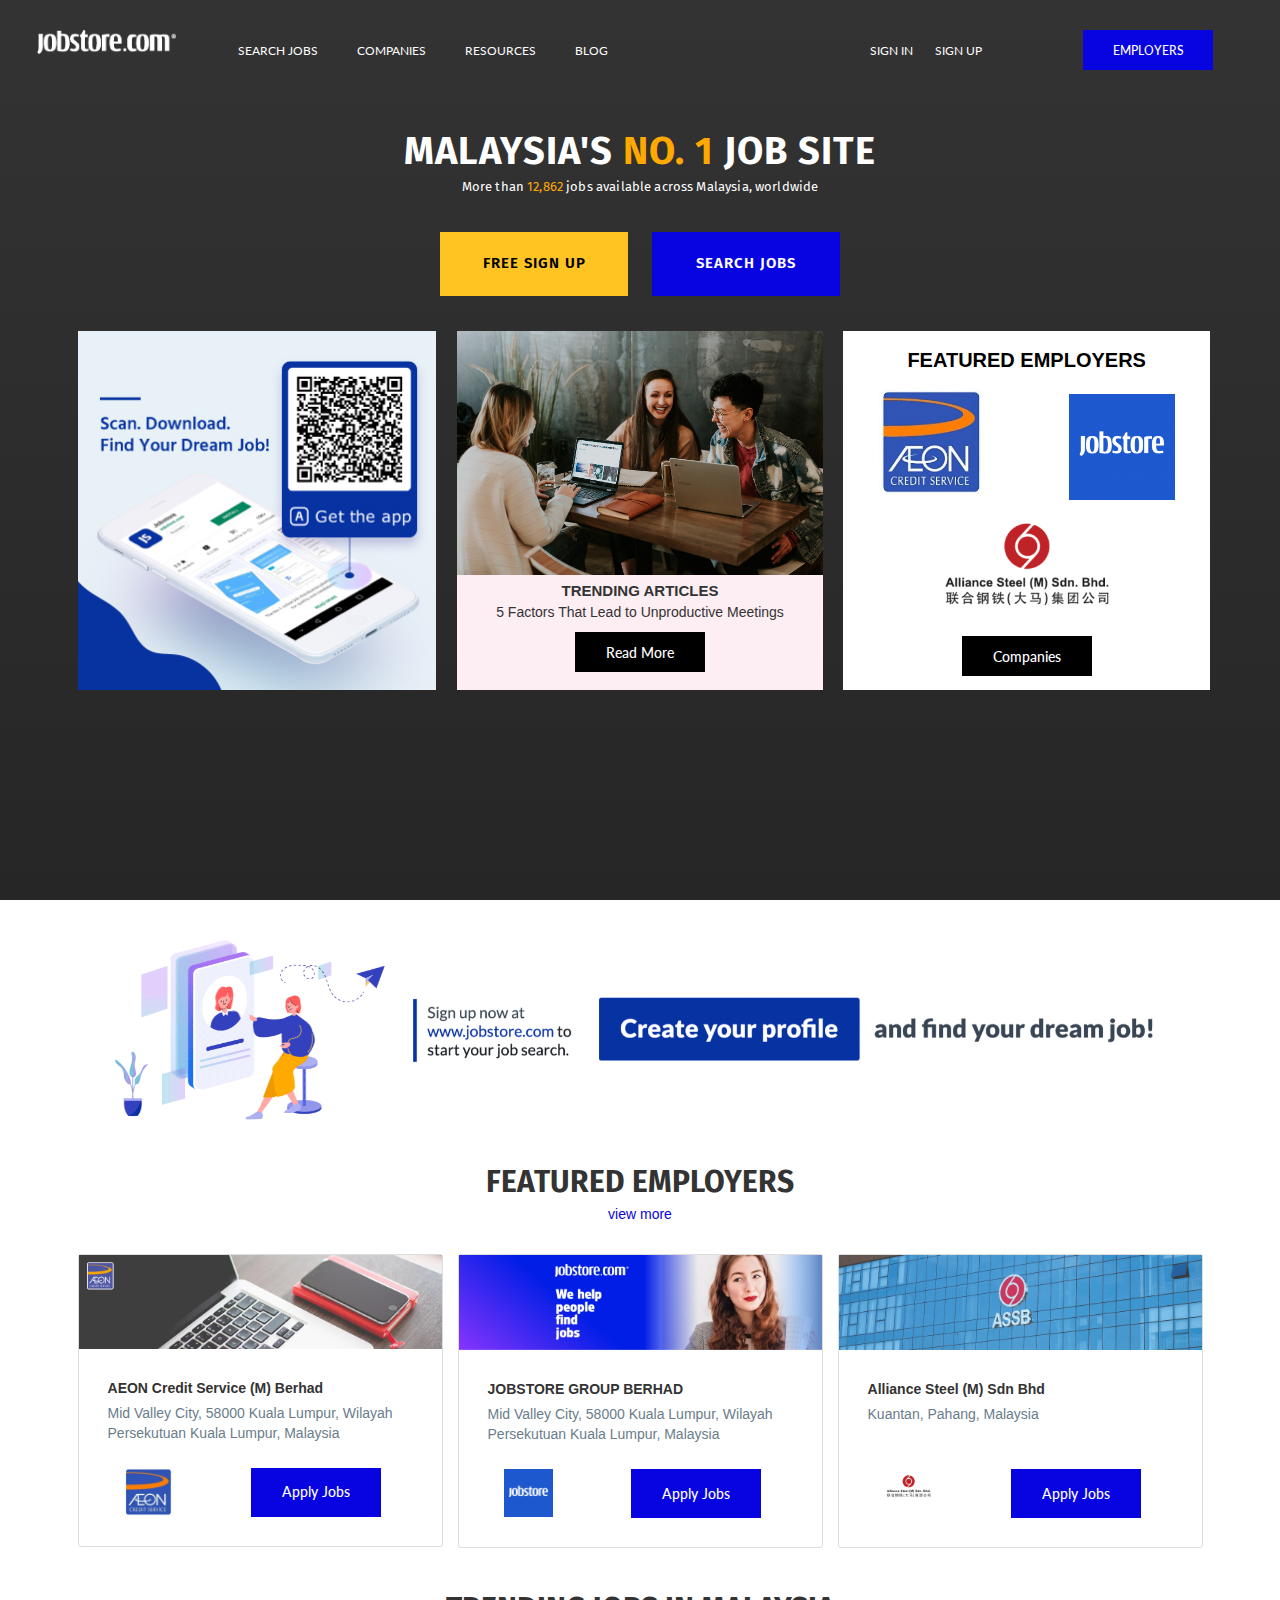
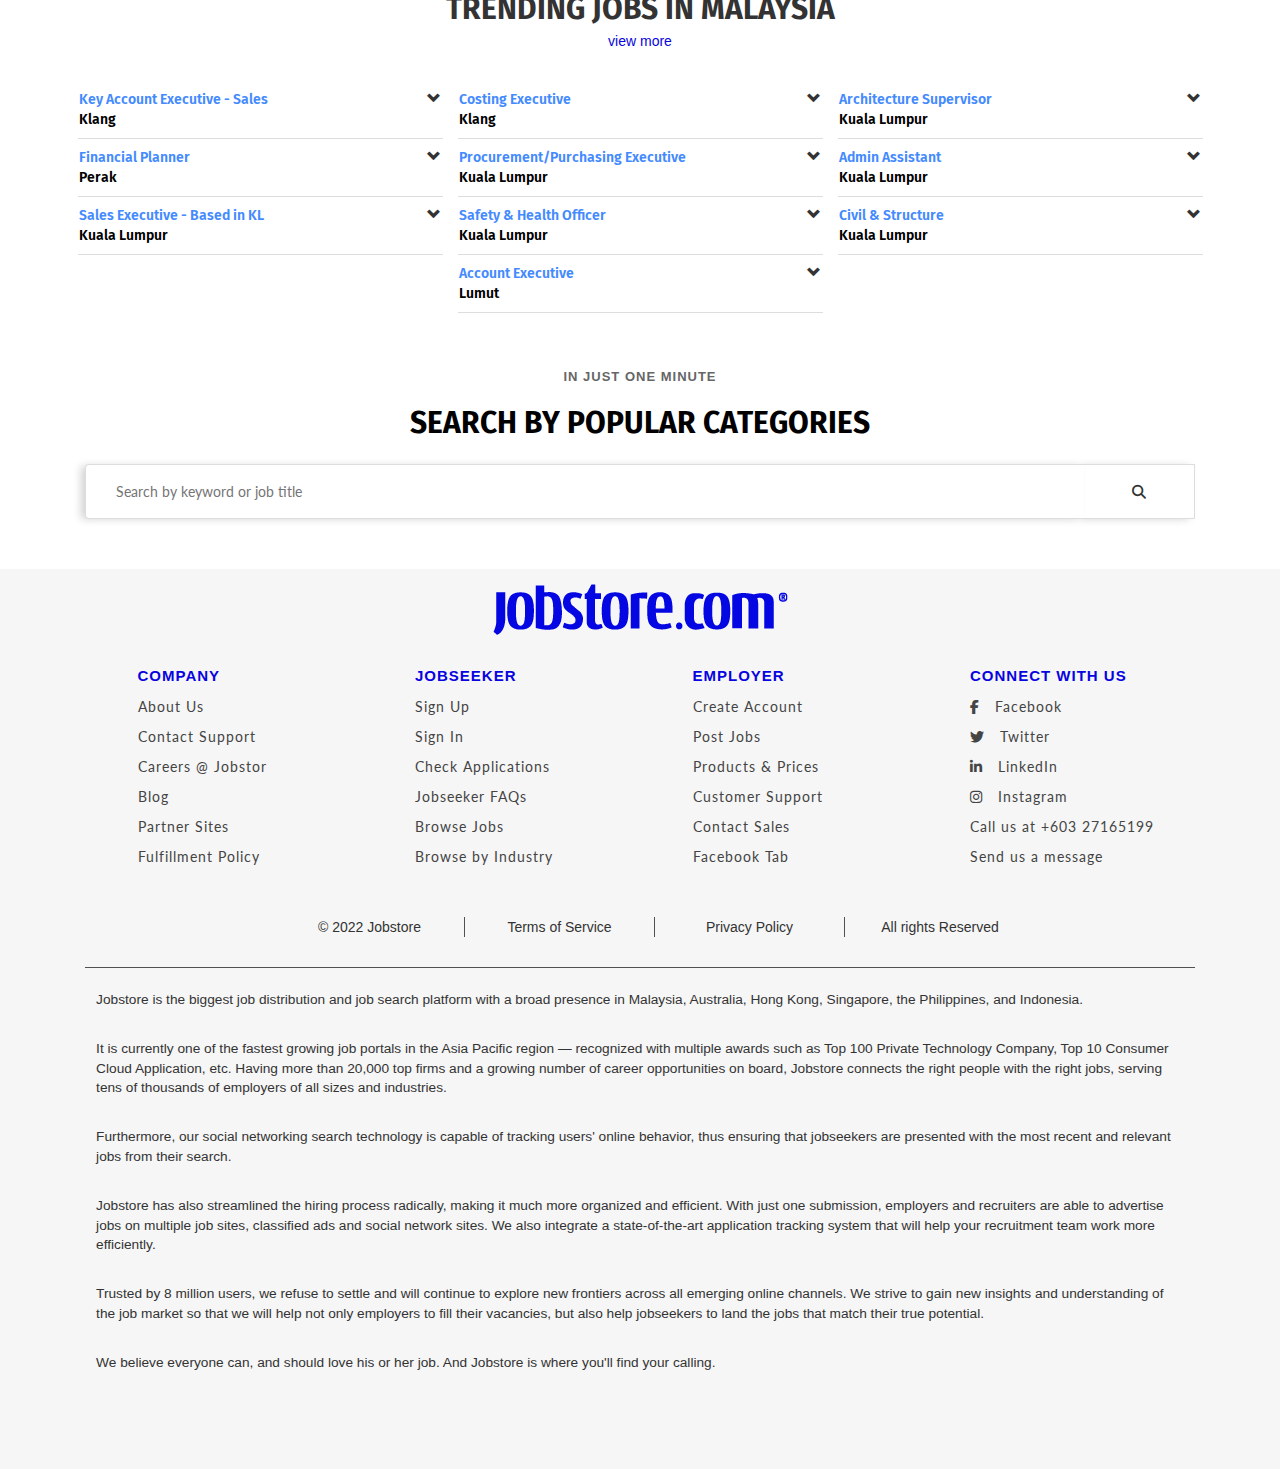
==== commit 7b378848: "remove comments" ====
--- a/index.html
+++ b/index.html
@@ -106,56 +106,7 @@
               </div>
             </div>
           </div>
-        </div> 
-              
-        <!-- <div class="container text-center content-bottom">
-          <div class="row justify-content-center">
-
-            <div class="col-4 content-card">
-              <div>
-                <img class="img-right" src="images/jobstore.png" alt="">
-              </div>
-            </div> 
-
-            <div class="col-4 content-card">
-              <div class="trending-content">
-                <div class="trending-img">
-                  <img class="img-center" src="images/win.jpeg" alt="">
-                </div>
-                <div class="trending-articles mt-4">trending articles</div>
-                <div class="trending-factors mt-3">5 Factors That Lead to Unproductive Meetings</div>
-                  <div class="row justify-content-center mt-4"> <div class="col-auto">
-                    <button class="custom-btn btn-read mb-4">Read More</button>
-                  </div>
-                </div>
-              </div>
-            </div> 
-
-            <div class="col-4 content-card">
-              <div class="featured-employers-container">
-                <div class="featured-title pt-4">featured employers</div>
-                  <div class="row justify-content-center mt-3">
-                    <div class="col-6 text-right">
-                      <img class="featured-img1" src="images/379005_410686465665575_1676421468_n.jpeg" alt="">
-                    </div>
-                    <div class="col-6 text-left">
-                      <img class="featured-img2" src="images/JobstoreLinkedinLogo.png" alt="">
-                    </div>
-                  </div>
-
-                  <div class="row justify-content-center">
-                    <img class="featured-img3" src="images/logo_AllianceSteel.png" alt="">
-                  </div>
-
-                  <div class="featured-more-info mt-3">
-                    <button class="custom-btn btn-read mb-4">Companies</button>
-                  </div>
-              </div>
-            </div>
-
-          </div>
-        </div> -->
-
+        </div>
       </div>
     </div>
   </div>
--- a/style.css
+++ b/style.css
@@ -10,7 +10,7 @@
 }
 
 .nav-logo {
-    width: 50%;
+    width: 70%;
     cursor: pointer;
 }
 
